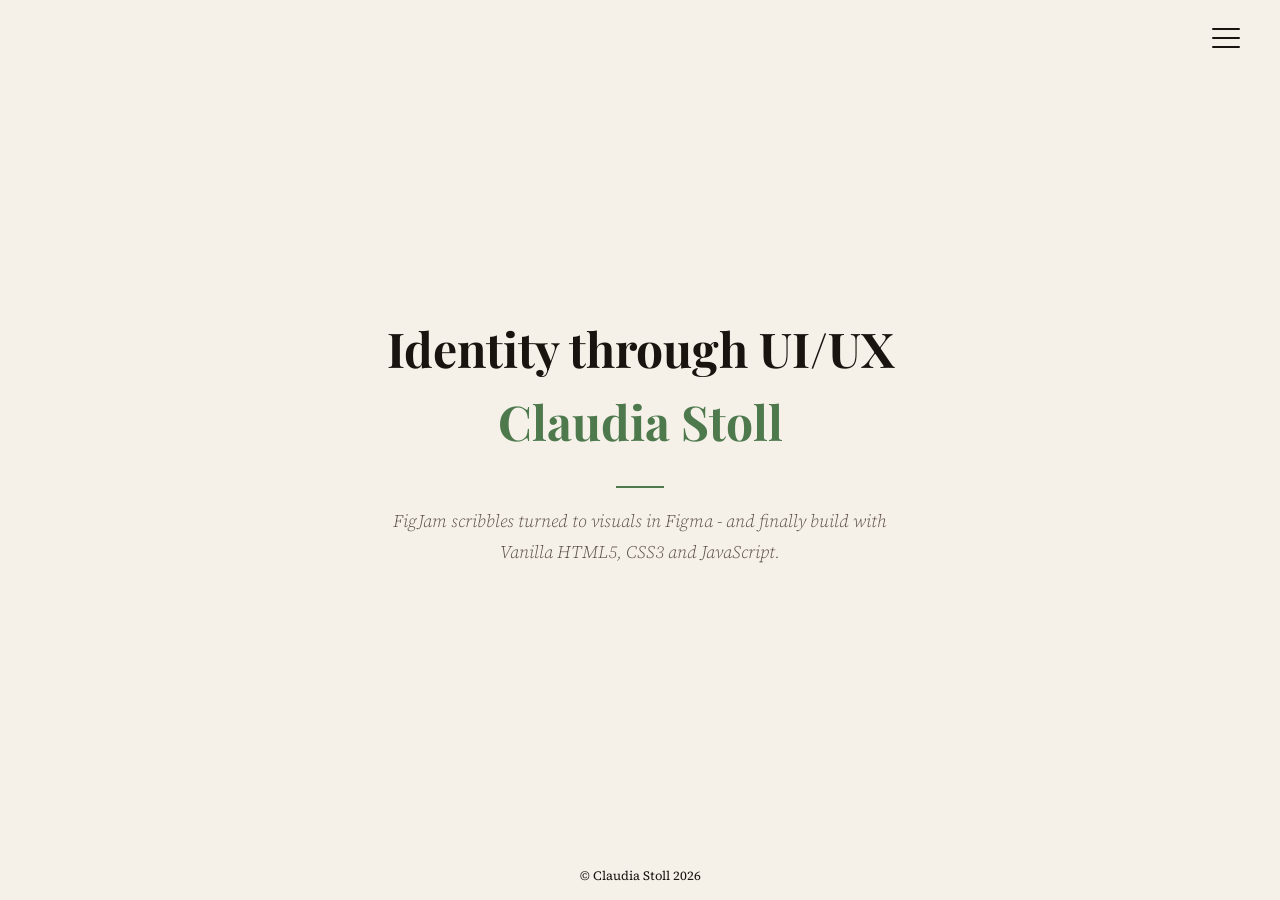
==== index.html @ 22868c11 "Initial commit - Portfolio Claudia Stoll" ====
<!DOCTYPE html>
<html lang="de">
<head>
  <meta charset="UTF-8" />
  <meta name="viewport" content="width=device-width, initial-scale=1.0" />
  <title>Claudia Stoll - Identity through UI/UX</title>
  <link rel="preconnect" href="https://fonts.googleapis.com" />
  <link href="https://fonts.googleapis.com/css2?family=Playfair+Display:wght@700&family=Source+Serif+4:ital,wght@0,300;1,300&display=swap" rel="stylesheet" />
  <link rel="stylesheet" href="css/style.css">
  <script src="js/script.js" defer></script>
  <script src="js/nav-component.js" defer></script>
  <script src="js/footer-component.js" defer></script>
  <script src="js/future.js" defer></script>
</head>
<body>

  <!-- HEADER -->
  <header>
    <site-nav></site-nav>
  </header>

    <!-- MAIN -->
  <main class="content">
    <h1>Identity through UI/UX </h1> 
    <h1 class="name">Claudia Stoll</h1>
    <div class="divider"></div>
    <p>
        FigJam scribbles turned to visuals in Figma - and finally build with Vanilla HTML5, 
        CSS3 and JavaScript. 
    </p>
  </main>
  
  <!-- FOOTER -->
      <footer> 
        <site-footer></site-footer>
      </footer>

  </body>
</html>
---- css/style.css ----
:root {
      --bg: #f5f0e8;
      --ink: #1a1410;
      --body-muted: #5a4f45;
      --label-sm: rgb(54, 62, 54);
      --accent: rgba(77, 121, 77);
      --menu-bg: #1a1410;
      --overlay: rgba(26, 20, 16, 0.75);
    }
/* BASE STYLES AND RESET */

*, *::before, *::after { box-sizing: border-box; margin: 0; padding: 0; }

/* BODY STYLE */

    body {
      font-family: 'Source Serif 4', serif;
      background-color: var(--bg);
      color: var(--ink);
      min-height: 100vh;
      display: flex;
      flex-direction: column;
      align-items: center;
      justify-content: center;
      position: relative;
      overflow-x: hidden;
      scroll-behavior: smooth;
      align-items: stretch;
    }

     header {
      width: 100%;
    
    }

    /* ── MAIN ── */
    
    .content {
      flex: 1;
      display: flex;
      flex-direction: column;
      align-self: flex-start;
      justify-content: center;
      text-align: center;
      padding-top: 4.5rem;
      padding-bottom: 2rem;
      padding-left: 1rem;
      padding-right: 1rem;
      width: 100%;
      z-index: 10;
      transition: filter 0.4s ease;
    }

    h1 {
      font-family: 'Playfair Display', serif;
      font-size: clamp(2.2rem, 6vw, 3rem);
      color: var(--ink);
      margin-bottom: 20px;
      line-height: 1.1;
    }

    h1.name {
      color: var(--accent);
      font-size: clamp(1.8rem, 6vw, 3rem);
    }    

    p {
      font-size: clamp(0.9rem, 6vw, 1.1rem);
      line-height: 1.8;
      display: block;
      max-width: 540px;
      color: var(--body-muted);
      margin-inline: auto;
      font-weight: 300;
      font-style: italic;
    }

    /* decorative line */
    .divider {
      width: 48px;
      height: 2px;
      background: var(--accent);
      margin: 18px auto;
    }

    /* ──  ABOUT ── */

/* ######### - HERO SECTION - ############### */
.hero {
  position: relative;
  width: 100%;
  overflow: hidden;
  margin-inline: 0;
  background: radial-gradient(ellipse, var(--accent) 25%, rgba(248, 248, 248, 0) 70%);
}

/* Both Slides */
.hero-slide {
  display: flex;
  align-items: center;
  justify-content: center;
  gap: 1
  rem;
  padding: 2rem;
  opacity: 0;
  position: absolute;
  width: 100%;
  transition: opacity 0.8s ease-in-out;
}

/* Active Slide */
.hero-slide.active {
  opacity: 1;
  position: relative;
}

/* Text Area */
.hero-text {
  display: flex;
  flex-direction: column;
  gap: 1rem;
  flex: 1 1 50%; /* ← both text same size */
  min-width: 0;
  max-width: 50%; /* ← hard cut in size */
}

.hero-dev .hero-text {
  text-align: right; /* ← text geht zum bild hin */
}

.typewriter-title {
  font-size: clamp(1rem, 2.5vw, 2rem); /* platzhalter */
  font-weight: 700;
  color: var(--ink); /* platzhalter */
  min-height: 1.5em; /* verhindert layout-sprung */
}

/* Pause Animation Btn */

.hero-pause-btn {
  background: darkseagreen;
  border: transparent;
  border-radius: 4px;
  font-size: clamp(1rem, 2vw, 1.5rem);
  cursor: pointer;
  z-index: 10;
  opacity: 0.7;
  transition: opacity 0.3s;
  display: flex;
  align-self: flex-start;
  justify-content: center;
  padding: 0.3rem 0.5rem;
  line-height: 1;
}

.hero-pause-btn:hover {
  opacity: 1;
}

.hero-pause-label {
  display: flex;
  align-self: flex-start;
  justify-content: center;
  font-size: clamp(0.5rem, 2vw, 0.75rem);
  color: var(--label-sm);
  opacity: 0.7;
}

/* Bild */
.bg-container-profile-pic {
  position: relative;
  display: flex;
  justify-content: center;
  align-items: center;
  flex: 1 1 50%; /* ← beide Container gleich groß */
}

.profile-pic {
  position: relative;
  z-index: 1;
  width: 100%; /* ← füllt den Container */
  max-width: 30rem;
}

/* ######### - MEDIA - #################### */

@media (max-width: 1000px) { /* statt 768px */
  .hero-slide {
    flex-direction: column;
    text-align: center;
  }

  .hero-dev {
    flex-direction: column-reverse;
  }

  .hero-dev .hero-text {
    text-align: center; /* ← auf mobile wieder zentrieren */
  }

  .hero-text {
    max-width: 100%;
  }
}

/* Reduced Motion */
@media (prefers-reduced-motion: reduce) {
  .hero-slide {
    transition: none;
  }
}

/* ====== FUTURE - Resume ====== */

#letter-container {
  max-width: 680px;
  width: 100%;
  text-align: left;
  padding: 2rem 1rem;
  display: flex;
  flex-direction: column;
  gap: 1.5rem;
  margin-inline: auto;
}

#letter-datum {
  font-size: 0.9rem;
  color: #5a4f45;
  font-style: italic;
}

.letter-header h1 {
  font-family: 'Playfair Display', serif;
  font-size: clamp(1.8rem, 4vw, 3rem);
  color: var(--accent);
  text-align: center;
}

.letter-header p {
  font-size: clamp(1rem, 2vw, 1.2rem);
  color: var(--ink);
  font-style: normal;
  text-align: center;
  display: block;
  max-width: 100%;
  margin-inline: 0;
}

#letter-einleitung {
  font-family: 'Playfair Display', serif;
  font-size: clamp(1.2rem, 3vw, 2rem);
  color: var(--ink);
  font-style: italic;
  line-height: 1.4;
  text-align: center;
}

#letter-text {
  font-size: 1rem;
  line-height: 1.8;
  color: #5a4f45;
  white-space: pre-line; /* linebreaks in JS */
}

#letter-abschluss {
  font-size: 1rem;
  color: var(--ink);
  font-style: italic;
  display: block;
  max-width: 100%;
  margin-inline: 0;
}

.letter-signatur {
  display: flex;
  justify-content: center;
  align-items: center;
  gap: 1rem;
  padding-top: 1rem;
  border-top: 1px solid rgba(26, 20, 16, 0.1);
}

.letter-signatur img {
  width: clamp(2rem, 5vw, 3rem);
  border-radius: 999px;
  opacity: 0.9;
}

.letter-signatur span {
  font-family: 'Playfair Display', serif;
  font-size: clamp(1rem, 2vw, 1.3rem);
  color: var(--ink);
}
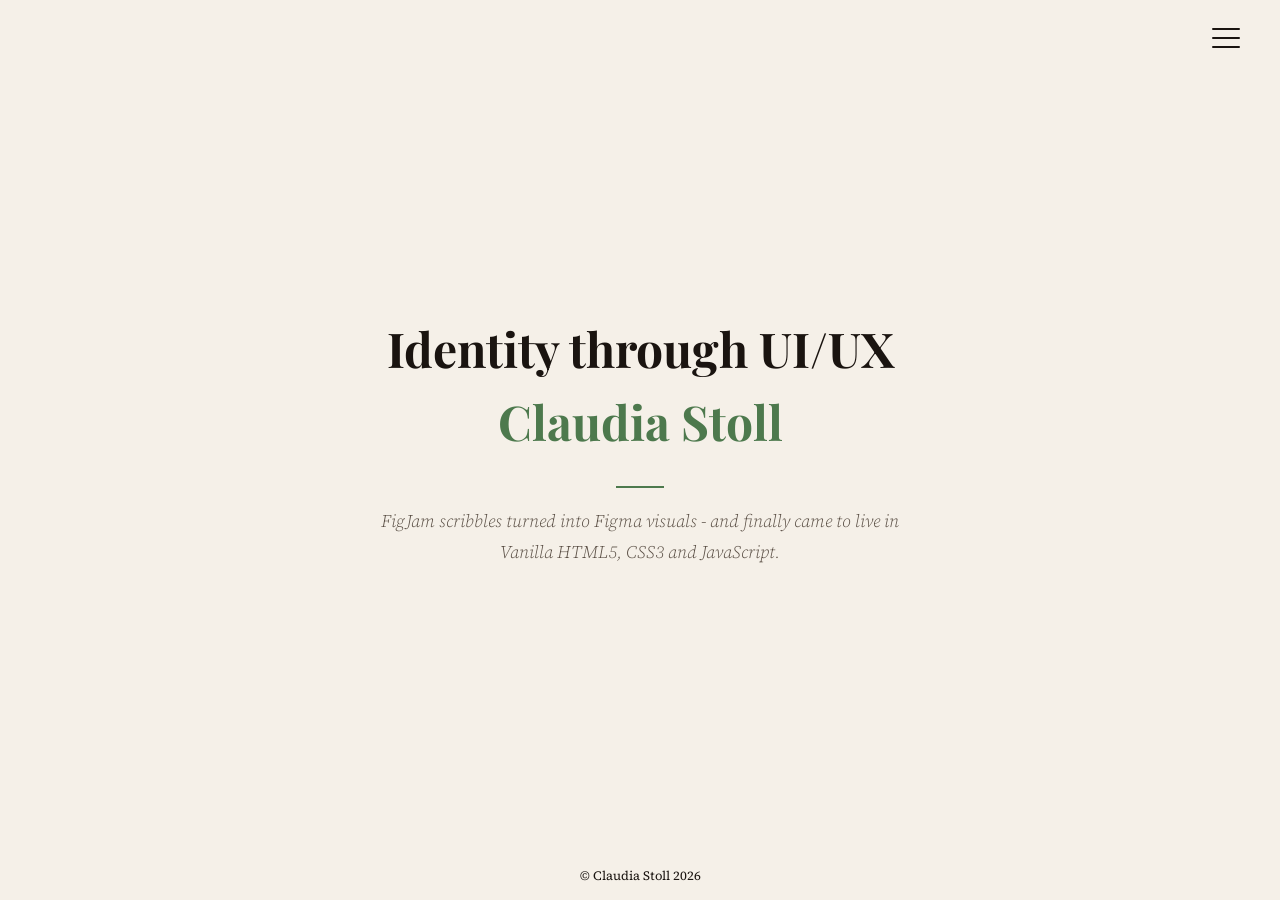
==== commit 331a74ff: "small css adjustment & removed script" ====
--- a/index.html
+++ b/index.html
@@ -10,7 +10,6 @@
   <script src="js/script.js" defer></script>
   <script src="js/nav-component.js" defer></script>
   <script src="js/footer-component.js" defer></script>
-  <script src="js/future.js" defer></script>
 </head>
 <body>
 
@@ -25,8 +24,8 @@
     <h1 class="name">Claudia Stoll</h1>
     <div class="divider"></div>
     <p>
-        FigJam scribbles turned to visuals in Figma - and finally build with Vanilla HTML5, 
-        CSS3 and JavaScript. 
+        FigJam scribbles turned into Figma visuals - and finally came to live in 
+        Vanilla HTML5, CSS3 and JavaScript. 
     </p>
   </main>
   
--- a/css/style.css
+++ b/css/style.css
@@ -260,7 +260,7 @@
 
 #letter-text {
   font-size: 1rem;
-  line-height: 1.8;
+  line-height: 1.6;
   color: #5a4f45;
   white-space: pre-line; /* linebreaks in JS */
 }
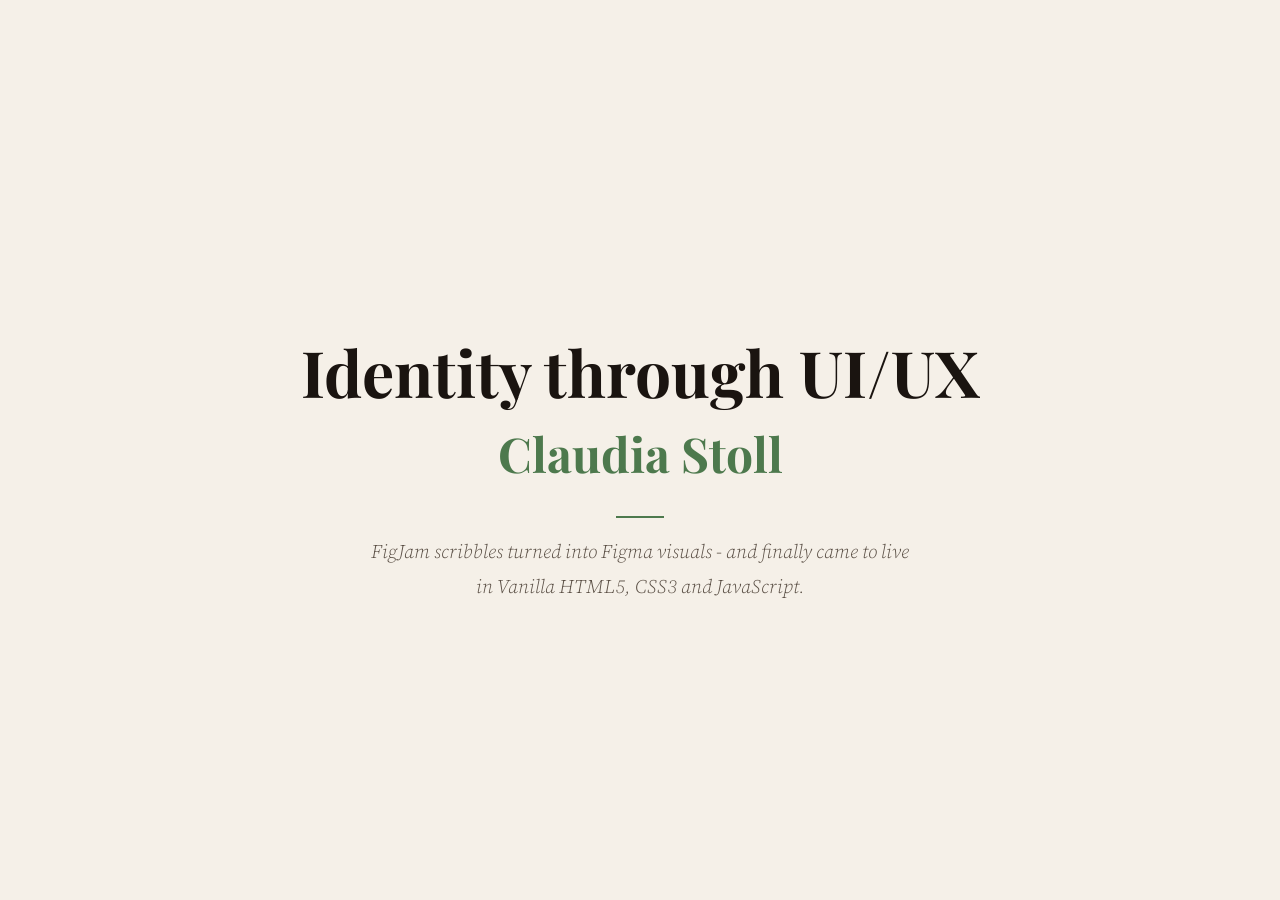
==== commit 44d87509: "Update script paths in index.html" ====
--- a/index.html
+++ b/index.html
@@ -7,9 +7,9 @@
   <link rel="preconnect" href="https://fonts.googleapis.com" />
   <link href="https://fonts.googleapis.com/css2?family=Playfair+Display:wght@700&family=Source+Serif+4:ital,wght@0,300;1,300&display=swap" rel="stylesheet" />
   <link rel="stylesheet" href="css/style.css">
-  <script src="js/script.js" defer></script>
-  <script src="js/nav-component.js" defer></script>
-  <script src="js/footer-component.js" defer></script>
+  <script src="/Portfolio-Claudia-Stoll-Identity-UIUX/js/script.js" defer></script>
+  <script src="/Portfolio-Claudia-Stoll-Identity-UIUX/js/nav-component.js" defer></script>
+  <script src="/Portfolio-Claudia-Stoll-Identity-UIUX/js/footer-component.js" defer></script>
 </head>
 <body>
 
@@ -35,4 +35,4 @@
       </footer>
 
   </body>
-</html>+</html>
--- a/css/style.css
+++ b/css/style.css
@@ -1,123 +1,154 @@
 
-
-
-    :root {
-      --bg: #f5f0e8;
-      --ink: #1a1410;
-      --body-muted: #5a4f45;
-      --label-sm: rgb(54, 62, 54);
-      --accent: rgba(77, 121, 77);
-      --menu-bg: #1a1410;
-      --overlay: rgba(26, 20, 16, 0.75);
-    }
+/* ######### - ROOT - ############### */
+:root {
+  /* Neutrals */
+  --white: rgb(249 249 249);
+  /* Semantics */
+  --accent-focus: rgb(77 77 121);
+  --state-error: rgb(160 27 40);
+  --state-success: rgb(40 160 26);
+  /* Background */
+  --bg: rgb(245 240 232);
+  --menu-bg: rgb(26 20 16);
+  --contact-h2-bg: rgb(208 156 121 / 60%);
+  --pause-btn-bg: rgb(143 188 143);
+  --overlay: rgba(26 20 16 0.75);
+  /* Text */
+  --ink: rgb(26 20 16);
+  --body-muted: rgb(90 79 69);
+  --label-sm: rgb(54 62 54);
+  /* Text & Accent */
+  --accent: rgba(77 121 77);
+  --accent-complementary: rgb(121 77 77);
+  --state-focus-opa: rgba(77, 77, 121, 0.2);  
+  --state-erro-opa: rgba(160, 27, 40, 0.2);   
+  --state-success: rgba(40, 160, 26, 0.2); 
+  /* Border */  
+  --border-muted: rgba(26 20 16 0.1);
+  --border-input: rgba(171, 92, 39, 0.6);
+  --border-card-corner: rgb(170, 169, 169);
+  /* Typography Scale */
+  --text-xs: 1rem;
+  --text-sm: clamp(1rem, 1.2vw, 1.2rem);
+  --text-base: clamp(1rem, 1.5vw, 1.3rem);
+  --text-lg: clamp(1rem, 2vw, 1.5rem);
+  --text-xl: clamp(1.8rem, 4vw, 3rem);
+  --text-2xl: clamp(2.2rem, 6vw, 4rem);
+}
+
 /* BASE STYLES AND RESET */
 
 *, *::before, *::after { box-sizing: border-box; margin: 0; padding: 0; }
 
-/* BODY STYLE */
-
-    body {
-      font-family: 'Source Serif 4', serif;
-      background-color: var(--bg);
-      color: var(--ink);
-      min-height: 100vh;
-      display: flex;
-      flex-direction: column;
-      align-items: center;
-      justify-content: center;
-      position: relative;
-      overflow-x: hidden;
-      scroll-behavior: smooth;
-      align-items: stretch;
-    }
-
-     header {
-      width: 100%;
+/* ######### - BODY STYLE - ############### */
+
+body {
+  font-family: 'Source Serif 4', serif;
+  background-color: var(--bg);
+  color: var(--ink);
+  min-height: 100vh;
+  display: flex;
+  flex-direction: column;
+  align-items: stretch;
+  justify-content: center;
+  position: relative;
+  overflow-x: hidden;
+  scroll-behavior: smooth;
+}
+
+header {
+  width: 100%;
+}
+
+/* ######### - MAIN CONTENT - ############### */
+
+main.blurred {
+  filter: blur(2px);
+  transform: scale(0.97);
+  pointer-events: none;
+}
     
-    }
-
-    /* ── MAIN ── */
-    
-    .content {
-      flex: 1;
-      display: flex;
-      flex-direction: column;
-      align-self: flex-start;
-      justify-content: center;
-      text-align: center;
-      padding-top: 4.5rem;
-      padding-bottom: 2rem;
-      padding-left: 1rem;
-      padding-right: 1rem;
-      width: 100%;
-      z-index: 10;
-      transition: filter 0.4s ease;
-    }
-
-    h1 {
-      font-family: 'Playfair Display', serif;
-      font-size: clamp(2.2rem, 6vw, 3rem);
-      color: var(--ink);
-      margin-bottom: 20px;
-      line-height: 1.1;
-    }
-
-    h1.name {
-      color: var(--accent);
-      font-size: clamp(1.8rem, 6vw, 3rem);
-    }    
-
-    p {
-      font-size: clamp(0.9rem, 6vw, 1.1rem);
-      line-height: 1.8;
-      display: block;
-      max-width: 540px;
-      color: var(--body-muted);
-      margin-inline: auto;
-      font-weight: 300;
-      font-style: italic;
-    }
-
-    /* decorative line */
-    .divider {
-      width: 48px;
-      height: 2px;
-      background: var(--accent);
-      margin: 18px auto;
-    }
-
-    /* ──  ABOUT ── */
+.content {
+  flex: 1;
+  display: flex;
+  flex-direction: column;
+  align-self: flex-start;
+  justify-content: center;
+  text-align: center;
+  padding-top: 4.5rem;
+  padding-bottom: 2rem;
+  padding-left: 1rem;
+  padding-right: 1rem;
+  width: 100%;
+  z-index: 10;
+  transition: filter 0.4s ease;
+}
+
+/* H1 HOME */
+h1 {
+  font-family: 'Playfair Display', serif;
+  font-size: var(--text-2xl);
+  color: var(--ink);
+  margin-bottom: 1.25rem;
+  line-height: 1.1;
+}
+
+h1.name {
+  color: var(--accent);
+  font-size: var(--text-xl);
+}    
+
+p {
+  font-size: var(--text-base);
+  line-height: 1.8;
+  display: block;
+  max-width: 540px;
+  color: var(--body-muted);
+  margin-inline: auto;
+  font-weight: 300;
+  font-style: italic;
+}
+
+/* DECORATIVE LINE */
+.divider {
+  width: 48px;
+  height: 2px;
+  background: var(--accent);
+  margin: 1rem auto;
+}
+
+
 
 /* ######### - HERO SECTION - ############### */
 .hero {
   position: relative;
-  width: 100%;
+  min-width: 80%;
   overflow: hidden;
-  margin-inline: 0;
+  margin-inline: auto;
   background: radial-gradient(ellipse, var(--accent) 25%, rgba(248, 248, 248, 0) 70%);
 }
 
-/* Both Slides */
+/* BOTH SLIDES */
 .hero-slide {
   display: flex;
   align-items: center;
   justify-content: center;
-  gap: 1
-  rem;
+  gap: 1rem;
   padding: 2rem;
   opacity: 0;
   position: absolute;
   width: 100%;
   transition: opacity 0.8s ease-in-out;
-}
-
-/* Active Slide */
+  will-change: opacity;
+}
+
+/* ACTIVE SLIDE */
 .hero-slide.active {
   opacity: 1;
   position: relative;
 }
 
-/* Text Area */
+/* HERO TEXT AREA*/
 .hero-text {
   display: flex;
   flex-direction: column;
@@ -128,31 +159,47 @@
 }
 
 .hero-dev .hero-text {
-  text-align: right; /* ← text geht zum bild hin */
+  text-align: right;
 }
 
 .typewriter-title {
-  font-size: clamp(1rem, 2.5vw, 2rem); /* platzhalter */
+  font-size: var(--text-lg);
   font-weight: 700;
-  color: var(--ink); /* platzhalter */
-  min-height: 1.5em; /* verhindert layout-sprung */
-}
-
-/* Pause Animation Btn */
+  color: var(--ink); 
+  min-height: 1.5em; 
+}
+
+/* PAUSE ANIMATION BTN */
+
+.pause-container {
+  position: sticky;
+  top: 5rem;
+  align-self: flex-start;
+  display: flex;
+  flex-direction: column;
+  align-items: center;
+  gap: 0.3rem;
+  z-index: 10;
+  will-change: opacity;
+}
+
+.pause-container.hidden {
+  opacity: 0;
+  pointer-events: none;
+  transition: opacity 0.3s;
+}
 
 .hero-pause-btn {
-  background: darkseagreen;
+  background: var(--pause-btn-bg);
   border: transparent;
   border-radius: 4px;
-  font-size: clamp(1rem, 2vw, 1.5rem);
+  font-size: 1rem;
   cursor: pointer;
-  z-index: 10;
   opacity: 0.7;
   transition: opacity 0.3s;
   display: flex;
-  align-self: flex-start;
-  justify-content: center;
-  padding: 0.3rem 0.5rem;
+  justify-content: center;
+  padding: 0.5rem;
   line-height: 1;
 }
 
@@ -160,34 +207,31 @@
   opacity: 1;
 }
 
-.hero-pause-label {
-  display: flex;
-  align-self: flex-start;
-  justify-content: center;
-  font-size: clamp(0.5rem, 2vw, 0.75rem);
-  color: var(--label-sm);
-  opacity: 0.7;
-}
-
-/* Bild */
+.hero-pause-btn:focus-visible {
+  outline: 2px solid var(--accent-focus);
+  outline-offset: 4px;
+  opacity: 1;
+}
+
+/* CONTAINER & IMG HERO */
 .bg-container-profile-pic {
   position: relative;
   display: flex;
   justify-content: center;
   align-items: center;
-  flex: 1 1 50%; /* ← beide Container gleich groß */
+  flex: 1 1 50%; /* containers same width */
 }
 
 .profile-pic {
   position: relative;
   z-index: 1;
-  width: 100%; /* ← füllt den Container */
+  width: 100%; /* fills container */
   max-width: 30rem;
 }
 
 /* ######### - MEDIA - #################### */
 
-@media (max-width: 1000px) { /* statt 768px */
+@media (max-width: 1000px) { /* instead of 768px */
   .hero-slide {
     flex-direction: column;
     text-align: center;
@@ -198,7 +242,7 @@
   }
 
   .hero-dev .hero-text {
-    text-align: center; /* ← auf mobile wieder zentrieren */
+    text-align: center; /* centered on mobile */
   }
 
   .hero-text {
@@ -213,84 +257,5 @@
   }
 }
 
-/* ====== FUTURE - Resume ====== */
-
-#letter-container {
-  max-width: 680px;
-  width: 100%;
-  text-align: left;
-  padding: 2rem 1rem;
-  display: flex;
-  flex-direction: column;
-  gap: 1.5rem;
-  margin-inline: auto;
-}
-
-#letter-datum {
-  font-size: 0.9rem;
-  color: #5a4f45;
-  font-style: italic;
-}
-
-.letter-header h1 {
-  font-family: 'Playfair Display', serif;
-  font-size: clamp(1.8rem, 4vw, 3rem);
-  color: var(--accent);
-  text-align: center;
-}
-
-.letter-header p {
-  font-size: clamp(1rem, 2vw, 1.2rem);
-  color: var(--ink);
-  font-style: normal;
-  text-align: center;
-  display: block;
-  max-width: 100%;
-  margin-inline: 0;
-}
-
-#letter-einleitung {
-  font-family: 'Playfair Display', serif;
-  font-size: clamp(1.2rem, 3vw, 2rem);
-  color: var(--ink);
-  font-style: italic;
-  line-height: 1.4;
-  text-align: center;
-}
-
-#letter-text {
-  font-size: 1rem;
-  line-height: 1.6;
-  color: #5a4f45;
-  white-space: pre-line; /* linebreaks in JS */
-}
-
-#letter-abschluss {
-  font-size: 1rem;
-  color: var(--ink);
-  font-style: italic;
-  display: block;
-  max-width: 100%;
-  margin-inline: 0;
-}
-
-.letter-signatur {
-  display: flex;
-  justify-content: center;
-  align-items: center;
-  gap: 1rem;
-  padding-top: 1rem;
-  border-top: 1px solid rgba(26, 20, 16, 0.1);
-}
-
-.letter-signatur img {
-  width: clamp(2rem, 5vw, 3rem);
-  border-radius: 999px;
-  opacity: 0.9;
-}
-
-.letter-signatur span {
-  font-family: 'Playfair Display', serif;
-  font-size: clamp(1rem, 2vw, 1.3rem);
-  color: var(--ink);
-}+
+
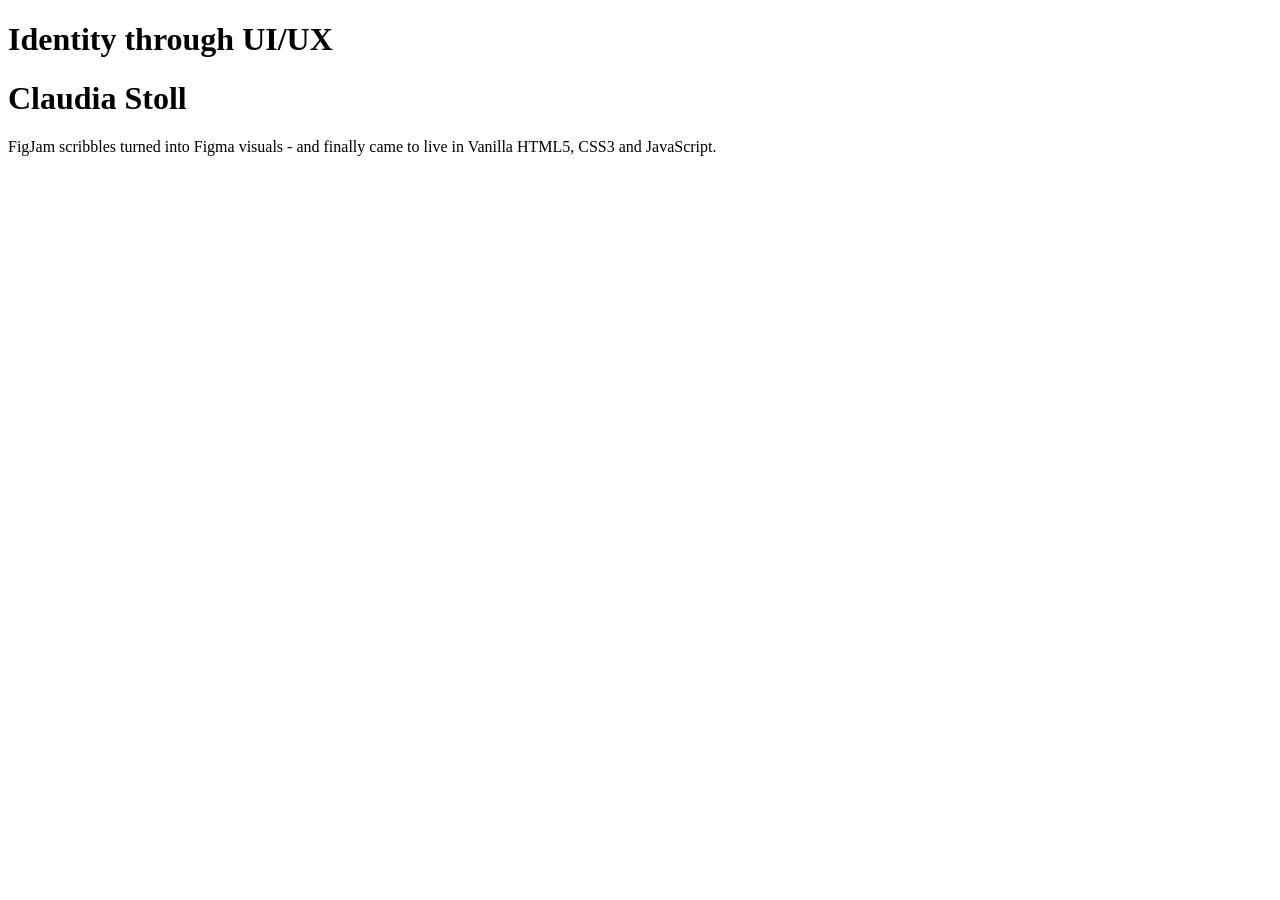
==== commit 8256da02: "Update script paths in index.html" ====
--- a/index.html
+++ b/index.html
@@ -1,15 +1,16 @@
 <!DOCTYPE html>
 <html lang="de">
 <head>
+  <base href="/Portfolio-Claudia-Stoll-Identity-UIUX/">
   <meta charset="UTF-8" />
   <meta name="viewport" content="width=device-width, initial-scale=1.0" />
   <title>Claudia Stoll - Identity through UI/UX</title>
   <link rel="preconnect" href="https://fonts.googleapis.com" />
   <link href="https://fonts.googleapis.com/css2?family=Playfair+Display:wght@700&family=Source+Serif+4:ital,wght@0,300;1,300&display=swap" rel="stylesheet" />
   <link rel="stylesheet" href="css/style.css">
-  <script src="/Portfolio-Claudia-Stoll-Identity-UIUX/js/script.js" defer></script>
-  <script src="/Portfolio-Claudia-Stoll-Identity-UIUX/js/nav-component.js" defer></script>
-  <script src="/Portfolio-Claudia-Stoll-Identity-UIUX/js/footer-component.js" defer></script>
+  <script src="js/script.js" defer></script>
+  <script src="js/nav-component.js" defer></script>
+  <script src="js/footer-component.js" defer></script>
 </head>
 <body>
 
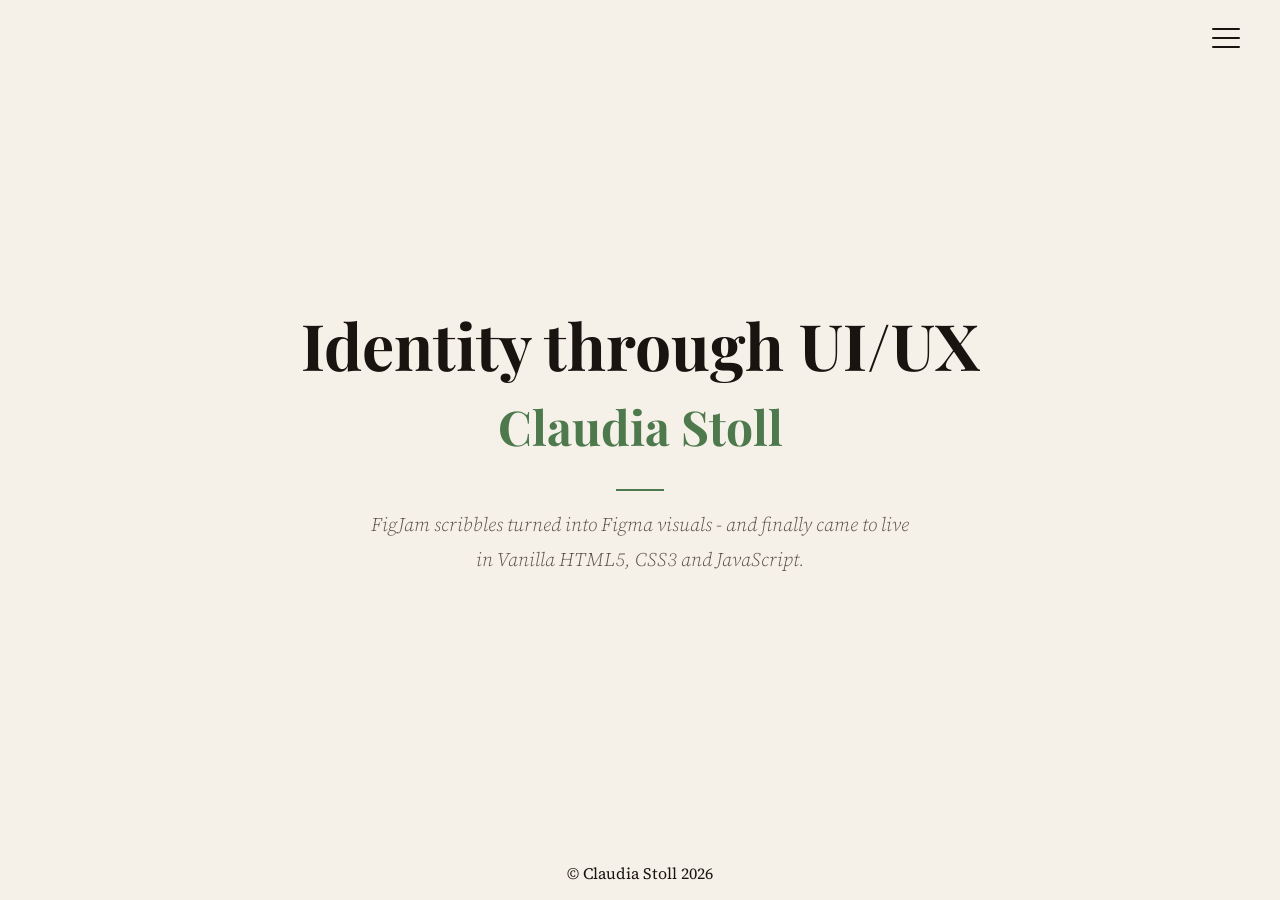
==== commit 91e4f6ec: "Fix: relative paths for GitHub Pages" ====
--- a/index.html
+++ b/index.html
@@ -1,7 +1,6 @@
 <!DOCTYPE html>
 <html lang="de">
 <head>
-  <base href="/Portfolio-Claudia-Stoll-Identity-UIUX/">
   <meta charset="UTF-8" />
   <meta name="viewport" content="width=device-width, initial-scale=1.0" />
   <title>Claudia Stoll - Identity through UI/UX</title>
--- a/css/style.css
+++ b/css/style.css
@@ -31,7 +31,7 @@
   --text-xs: 1rem;
   --text-sm: clamp(1rem, 1.2vw, 1.2rem);
   --text-base: clamp(1rem, 1.5vw, 1.3rem);
-  --text-lg: clamp(1rem, 2vw, 1.5rem);
+  --text-lg: clamp(1.2rem, 2vw, 1.5rem);
   --text-xl: clamp(1.8rem, 4vw, 3rem);
   --text-2xl: clamp(2.2rem, 6vw, 4rem);
 }
